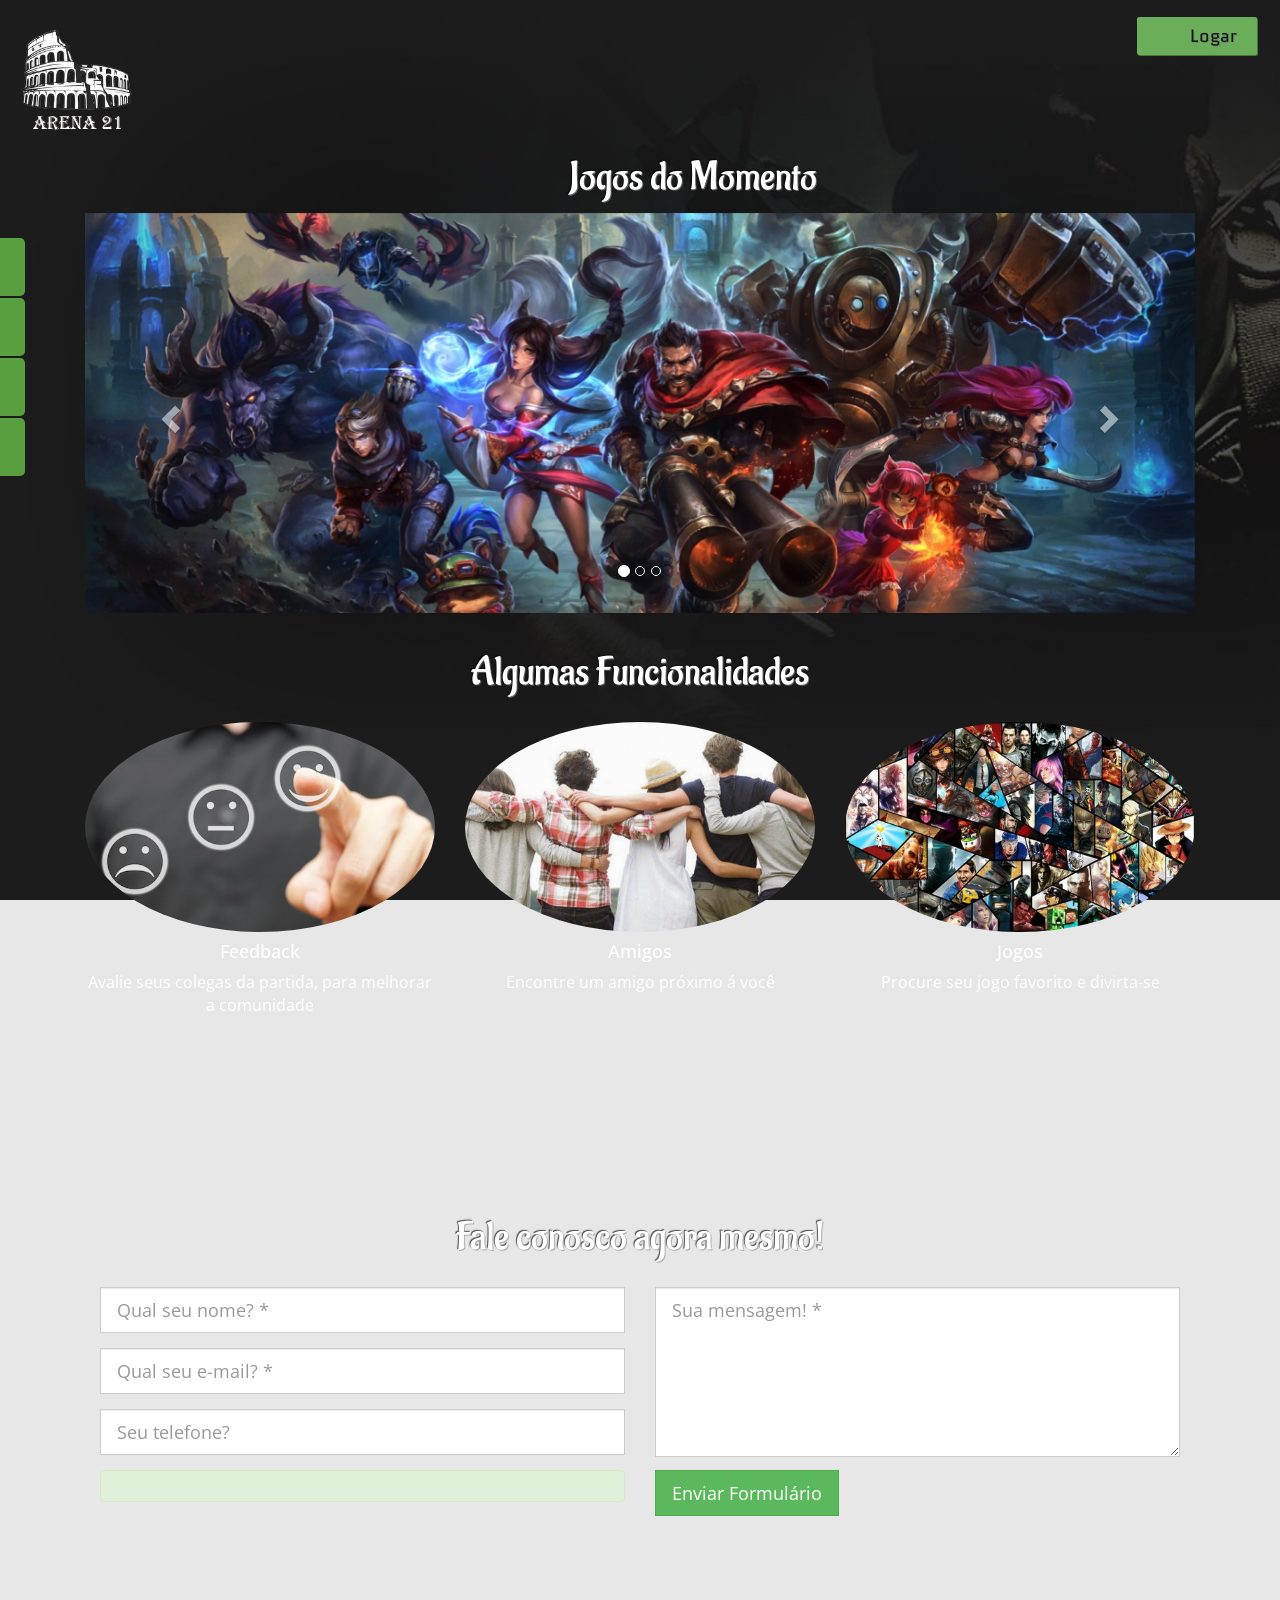
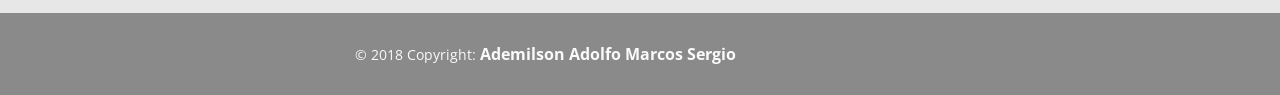
==== Arena 21/WebContent/index.html @ b0f51952 "add" ====
<!DOCTYPE html>
<html lang="pt-br">

<head>
    <meta charset="utf-8">
    <meta http-equiv="X-UA-Compatible" content="IE=edge">
    <meta name="viewport" content="width=device-width, initial-scale=1">
    <title>ARENA 21</title>
    <link href="css/bootstrap.min.css" rel="stylesheet">
    <link href="css/index.css" rel="stylesheet">
    <link href="css/padrao.css" rel="stylesheet">

</head>

<body>
    <div id="background"></div>
    <nav class="row navtop">
        <a href="index.html">
            <img src="imagens/logo/coliseu2.png" class="imgsite">
        </a>
        <div class="menu">

            <div class="btn">

                    <div class="botaologin" data-target="#login-modal" data-toggle="modal"><span>Logar </span></div>
                <link async href="http://fonts.googleapis.com/css?family=Quantico" data-generated="http://enjoycss.com" rel="stylesheet" type="text/css" />
                	
            </div>
        </div>

    </nav>
    
  <div class="col-md-1" id="menuLateral">
    <div id="sideLateral" class="sidenav">
  <a href="#" id="sobre" ><img src="imagens/icones/about.png" title="Sobre"></a>
  <a href="#" id="cadastro"  onclick="window.location.href='cadastro.html'" title="Cadastro"><img src="imagens/icones/cadastro.png"></a>
  <a href="#" id="salas"  onclick="window.location.href='salas.jsp'" title="Salas"><img src="imagens/icones/salas.png" ></a>
  <a href="#" id="forum"  onclick="window.location.href='forum.jsp'" title="Forum"><img src="imagens/icones/forum.png" ></a>
</div>
   </div>  
    <div class="texto">Jogos do Momento</div>
    <link async href="http://fonts.googleapis.com/css?family=Aladin" data-generated="http://enjoycss.com" rel="stylesheet" type="text/css" />
    <link async href="http://fonts.googleapis.com/css?family=Open%20Sans" data-generated="http://enjoycss.com" rel="stylesheet" type="text/css" />
    <div class="divslider">
        <div class="container" id="carousel">
            <div class="col-xs-12">
                <div id="sliderprincipal" class="carousel slide" data-ride="carousel">

                    <ol class="carousel-indicators">
                        <li data-target="#sliderprincipal" data-slide-to="0" class="active"></li>
                        <li data-target="#sliderprincipal" data-slide-to="1"></li>
                        <li data-target="#sliderprincipal" data-slide-to="2"></li>
                    </ol>

                    <div class="carousel-inner" role="listbox">
                        <div class="item active">
                            <img src="imagens/carousel/lol.jpg" alt="Imagem slider 1">
                        </div>
                        <div class="item">
                            <img src="imagens/carousel/fortnite.jpg" alt="Imagem slider 2">
                        </div>
                        <div class="item">
                            <img src="imagens/carousel/PUBG.png" alt="Imagem slider 3">
                        </div>
                    </div>

                    <a class="left carousel-control" href="#sliderprincipal" role="button" data-slide="prev">
                        <span class="glyphicon glyphicon-chevron-left"></span>
                        <span class="sr-only">Anterior</span>
                    </a>
                    <a class="right carousel-control" href="#sliderprincipal" role="button" data-slide="next">
                        <span class="glyphicon glyphicon-chevron-right"></span>
                        <span class="sr-only">Próximo</span>
                    </a>

                </div>
            </div>
        </div>
    </div>
    <section id="servicos">
        <div class="container">
            <div class="row">
                <div class="col-xs-12">
                    <div class="page-header" id="funcoes">
                        <div class="texto">Algumas Funcionalidades</div>
                        <link async href="http://fonts.googleapis.com/css?family=Aladin" data-generated="http://enjoycss.com" rel="stylesheet" type="text/css" />
                        <link async href="http://fonts.googleapis.com/css?family=Open%20Sans" data-generated="http://enjoycss.com" rel="stylesheet" type="text/css" />
                    </div>
                </div>
            </div>
            <div class="row">

                <div class="col-sm-4 col-md-4 servicos_item">
                    <div><img src="imagens/quemsomos/Ddfpf3LUQAE3Mo6.jpg" class="img-responsive img-circle" /></div>
                    <h4>Feedback</h4>
                    <p>Avalie seus colegas da partida, para melhorar a comunidade</p>
                </div>

                <div class="col-sm-4 col-md-4 servicos_item">
                    <div><img src="imagens/quemsomos/amigos-2b-3.jpg" class="img-responsive img-circle" /></div>
                    <h4>Amigos</h4>
                    <p>Encontre um amigo próximo á você</p>
                </div>

                <div class="col-sm-4 col-md-4 servicos_item">
                    <div><img src="imagens/quemsomos/jogos.jpg" class="img-responsive img-circle" /></div>
                    <h4>Jogos</h4>
                    <p>Procure seu jogo favorito e divirta-se</p>
                </div>

            </div>
        </div>
    </section>
    <!-- Contato -->
    <section id="contato">
        <div class="container">
            <div class="row">
                <div class="col-md-12">
                    <div class="page-header" id="faleconosco">
                        <div class="texto">Fale conosco agora mesmo!</div>
                        <link async href="http://fonts.googleapis.com/css?family=Aladin" data-generated="http://enjoycss.com" rel="stylesheet" type="text/css" />
                        <link async href="http://fonts.googleapis.com/css?family=Open%20Sans" data-generated="http://enjoycss.com" rel="stylesheet" type="text/css" />
                    </div>
                </div>
            </div>


            <div class="row contato">
                <div class="col-xs-12">

                    <form name="frmContato" id="formContato">
                        <div class="row">
                            <div class="col-md-6">

                                <div class="form-group">
                                    <input type="text" class="form-control input-lg" placeholder="Qual seu nome? *" required />
                                </div>

                                <div class="form-group">
                                    <input type="email" class="form-control input-lg" placeholder="Qual seu e-mail? *" required />
                                </div>

                                <div class="form-group">
                                    <input type="tel" class="form-control input-lg" placeholder="Seu telefone?" />
                                </div>

                            </div>
                            <div class="col-md-6">
                                <textarea class="form-control input-lg" placeholder="Sua mensagem! *" required></textarea>
                            </div>
                        </div>
                        <div class="row">
                            <div class="col-sm-6">
                                <div class="alert alert-success"></div>
                            </div>
                            <div class="col-sm-6">
                                <button type="submit" class="btn btn-success btn-lg">Enviar Formulário</button>
                            </div>
                        </div>
                    </form>

                </div>
            </div>
        </div>
    </section>
    <!-- Modal login -->
    <div class="modal fade" id="login-modal" tabindex="-1" role="dialog" aria-labelledby="myModalLabel" aria-hidden="true" style="display: none;">
        <div class="modal-dialog">
            <div class="modal-content">
                <div class="modal-header" align="center">
                    <img id="img_logo" src="imagens/logo/coliseu2.png" alt="ae">
                    <button type="button" class="close" data-dismiss="modal" aria-label="Close">
						<span class="glyphicon glyphicon-remove" aria-hidden="true"></span>
					</button>
                </div>

                <!-- Begin # DIV Form -->
                <div id="div-forms">

                    <!-- Begin # Login Form -->
                    <form id="login-form" action="poslogin.html">
                        <div class="modal-body">
                            <div id="div-login-msg">
                                <div id="icon-login-msg" class="glyphicon glyphicon-chevron-right"></div>
                                <span id="text-login-msg">Informe seu Login e Senha.</span>
                            </div>
                            <input id="login_username" class="form-control" type="text" placeholder="Login" required>
                            <input id="login_password" class="form-control" type="password" placeholder="Senha" required>
                            <div class="checkbox">
                                <label>
                                    <input type="checkbox">Manter conectado ?
                                </label>
                            </div>
                        </div>
                        <div class="modal-footer">
                            <div>
                                <button type="submit" class="btn btn-lg btn-block btnLogin">Logar </button>
                            </div>
                            <div>
                                <button id="login_lost_btn" type="button" class="btn btn-link" data-toggle="modal" data-target="#lost-form">Esqueceu a senha?</button>
                                <a onclick="window.location.href='cadastro.html'"><button id="login_register_btn" type="button" class="btn btn-link">Cadastre-se</button></a>

                            </div>
                        </div>
                    </form>
                    <!-- End # Login Form -->

                    <!-- Begin | Lost Password Form -->
                    <form id="lost-form" style="display:none;">
                        <div class="modal-body">
                            <div id="div-lost-msg">
                                <div id="icon-lost-msg" class="glyphicon glyphicon-chevron-right"></div>
                                <span id="text-lost-msg">Informe seu E-mail</span>
                            </div>
                            <input id="lost_email" class="form-control" type="text" placeholder="E-Mail" required>
                        </div>
                        <div class="modal-footer">
                            <div>
                                <button type="submit" class="btn btn-primary btn-lg btn-block">Enviar</button>

                            </div>
                        </div>
                    </form>
                    <!-- End | Lost Password Form -->

                    <!-- Begin | Register Form -->
                    <form id="register-form" style="display:none;">
                        <div class="modal-body">
                            <div id="div-register-msg">
                                <div id="icon-register-msg" class="glyphicon glyphicon-chevron-right"></div>
                                <span id="text-register-msg">Register an account.</span>
                            </div>
                            <input id="register_username" class="form-control" type="text" placeholder="Username (type ERROR for error effect)" required>
                            <input id="register_email" class="form-control" type="text" placeholder="E-Mail" required>
                            <input id="register_password" class="form-control" type="password" placeholder="Password" required>
                        </div>
                        <div class="modal-footer">
                            <div>
                                <button type="submit" class="btn btn-primary btn-lg btn-block">Register</button>
                            </div>
                            <div>
                                <button id="register_login_btn" type="button" class="btn btn-link">Log In</button>
                                <button id="register_lost_btn" type="button" class="btn btn-link">Lost Password?</button>
                            </div>
                        </div>
                    </form>
                    <!-- End | Register Form -->

                </div>
                <!-- End # DIV Form -->

            </div>
        </div>
    </div>
    <div>
    </div>
    <div>
        <footer>
            <div class="container">
                <div class="row">
                    <div class="col-sm-10">
                        <small>© 2018 Copyright:</small>
                        <strong>Ademilson 
                                Adolfo
                                Marcos
                                Sergio
                        </strong>
                    </div>

                </div>
            </div>
        </footer>
        <a href="javascript:" id="return-to-top"><i class="glyphicon glyphicon-chevron-up"></i></a>


        <!-- jQuery -->
        <script src="https://ajax.googleapis.com/ajax/libs/jquery/3.2.1/jquery.min.js"></script>
        <!-- Bootstrap JavaScript -->
        <script src="js/padrao.js"></script>
        <script src="js/bootstrap.min.js"></script>
        <script>
        $(document).ready(function() {
  $('a').click(function(event) {
    $('a').removeClass('selected');
    $(this).addClass('selected');
    event.preventDefault();
  })
});</script>
</body>
---- Arena 21/WebContent/css/index.css ----
/* -------------------------------- 

Primary style

-------------------------------- */

*,
*::after,
*::before {
    -webkit-box-sizing: border-box;
    -moz-box-sizing: border-box;
    box-sizing: border-box;
}

html {
    font-size: 62.5%;
}

html * {
    -webkit-font-smoothing: antialiased;
    -moz-osx-font-smoothing: grayscale;
}

body {
    font-size: 1.6rem;
    font-family: "Open Sans", sans-serif;
    color: #331d35;
    background-color: #e7e7e7;
}

a {
    color: #41307c;
    text-decoration: none;
}



.menu {
    background-color: transparent;
    border-radius: 10%;
    margin: 10px;
    float: right;
    position: static;
    opacity: 0.7;
}
.botaologin {
    display: inline-block;
    -webkit-box-sizing: content-box;
    -moz-box-sizing: content-box;
    box-sizing: content-box;
    cursor: pointer;
    padding: 6px 20px 6px 53px;
    border: none;
    -webkit-border-radius: 2px;
    border-radius: 2px;
    font: normal 18px/normal "Quantico", Helvetica, sans-serif;
    color: rgba(0, 0, 0, 0.9);
    -o-text-overflow: clip;
    text-overflow: clip;
    background: url("http://enjoycss.com/bg-img/custom/93390-1g1zr84.6pqe.png"), rgba(140, 237, 116, 1);
    background-repeat: no-repeat;
    background-position: 14px 50%;
    -webkit-background-origin: padding-box;
    background-origin: padding-box;
    -webkit-background-clip: border-box;
    background-clip: border-box;
    -webkit-background-size: 24px auto;
    background-size: 24px auto;
    -webkit-box-shadow: 1px 1px 0 0 #599f3f;
    box-shadow: 1px 1px 0 0 #599f3f;
    text-shadow: 1px 1px 0 rgba(168, 168, 168, 0.66);
    -webkit-transition: all 300ms cubic-bezier(0.42, 0, 0.58, 1);
    -moz-transition: all 300ms cubic-bezier(0.42, 0, 0.58, 1);
    -o-transition: all 300ms cubic-bezier(0.42, 0, 0.58, 1);
    transition: all 300ms cubic-bezier(0.42, 0, 0.58, 1);
  }
  #sideLateral a {
    position: absolute;
    left: -75px;
    transition: 0.3s;
    padding: 15px;
    width: 100px;
    text-decoration: none;
    font-size: 20px;
    color: white;
    border-radius: 0 5px 5px 0;
}
#sideLateral a:hover {
    left: 0;
}
#sobre {
    top: 80px;
    background-color: #599f3f;
}
#cadastro{
    top: 140px;
    background-color: #599f3f;
}
#menuLateral img{
   margin-left: 15px;
}
#salas {
    top: 200px;
    background-color: #599f3f;
}
#forum{
	top:260px;
	background-color: #599f3f;
}
  .botaologin span {
    cursor: pointer;
    display: inline-block;
    position: relative;
    transition: 0.5s;
  }
  
  .botaologin span:after {
    content: '\00bb';
    position: absolute;
    opacity: 0;
    top: 0;
    right: -20px;
    transition: 0.5s;
  }
  
  .botaologin:hover span {
    padding-right: 25px;
  }
  
  .botaologin:hover span:after {
    opacity: 1;
    right: 0;
  }

.divslider {
    padding-top: 15px;
    padding-bottom: 0px;
    background-color: transparent;
}

.carousel-inner {
    height: 400px;
}

section {
    padding-top: 25px;
    padding-bottom: 15px;
    min-height: 60vh;
}

.texto {
    -webkit-box-sizing: content-box;
    -moz-box-sizing: content-box;
    box-sizing: content-box;
    border: none;
    font: normal 40px/1 "Aladin", Helvetica, sans-serif;
    color: rgba(255, 255, 255, 1);
    text-align: center;
    text-transform: normal;
    -o-text-overflow: clip;
    text-overflow: clip;
    white-space: pre;
    text-shadow: 1px 1px 0 rgba(140, 140, 140, 0.6), -1px -1px 1px rgba(0, 0, 0, 0.67);
}

#servicos {
    padding: 0px;
    text-align: center;
    color: white;
}

#funcoes {
    border: none;
}

#login-modal .modal-dialog {
    width: 350px;
}

#login-modal input[type=text],
input[type=password] {
    margin-top: 10px;
}

#div-login-msg,
#div-lost-msg,
#div-register-msg {
    border: 1px solid #dadfe1;
    height: 30px;
    line-height: 28px;
    transition: all ease-in-out 500ms;
}

#div-login-msg.success,
#div-lost-msg.success,
#div-register-msg.success {
    border: 1px solid #68c3a3;
    background-color: #c8f7c5;
}

#div-login-msg.error,
#div-lost-msg.error,
#div-register-msg.error {
    border: 1px solid #eb575b;
    background-color: #ffcad1;
}

#icon-login-msg,
#icon-lost-msg,
#icon-register-msg {
    width: 30px;
    float: left;
    line-height: 28px;
    text-align: center;
    background-color: #dadfe1;
    margin-right: 5px;
    transition: all ease-in-out 500ms;
}

#icon-login-msg.success,
#icon-lost-msg.success,
#icon-register-msg.success {
    background-color: #68c3a3 !important;
}

#icon-login-msg.error,
#icon-lost-msg.error,
#icon-register-msg.error {
    background-color: #eb575b !important;
}

.modal-backdrop.in {
    filter: alpha(opacity=50);
    opacity: .8;
}

.modal-content {
    background-color: transparent;
    border: none;
    border-radius: 0px;
    outline: 0;
}

.modal-header {
    background-color: transparent;
    min-height: 16.43px;
    padding: 15px 15px 15px 15px;
    border-bottom: 0px;
}

.modal-body {
    color: white;
    position: relative;
    padding: 5px 15px 5px 15px;
}

.modal-footer {
    padding: 15px 15px 15px 15px;
    text-align: left;
    border-top: 0px;
}

.checkbox {
    margin-bottom: 0px;
}

.btn {
    border-radius: 0px;
}

.btn:focus,
.btn:active:focus,
.btn.active:focus,
.btn.focus,
.btn:active.focus,
.btn.active.focus {
    outline: none;
}

.btn-lg,
.btn-group-lg>.btn {
    border-radius: 0px;
}

.btn-link {
    padding: 5px 10px 0px 0px;
    color: #95a5a6;
}

.btn-link:hover,
.btn-link:focus {
    color: #2c3e50;
    text-decoration: none;
}

.glyphicon {
    top: 740px;
}

.form-control {
    border-radius: 0px;
}

.btnLogin {
    text-align: center;
    color: black;
    font-size: 23px;
    font-weight: 700;
    background: linear-gradient(to bottom, #a90329 0%, #8f0222 44%, #6d0019 100%);
}

section#contato {
    min-height: 50vh;
}

.contato textarea {
    height: 170px;
}

.contato .aviso {
    padding: 15px;
}
#faleconosco{
    border: none;
}
---- Arena 21/WebContent/css/padrao.css ----
#background {
    position: fixed;
    width: 100%;
    height: 100%;
    background-image: url(../imagens/fundo/original.jpg);
    background-repeat: repeat-y;
    background-size: cover;
    z-index: -1;
}

html {
    height: 100%
}
.row{
    margin-left: 0px !important;
    margin-right: 0px !important;
}

footer {
    margin-top: 10px;
    padding-top: 30px;
    padding-bottom: 30px;
    width: 100%;
    background-color: rgba(0, 0, 0, 0.5);
    opacity: 0.8;
    color: white;
    text-align: center;
}

#return-to-top {
    position: fixed;
    bottom: 20px;
    right: 20px;
    background: rgb(0, 0, 0);
    background: rgba(0, 0, 0, 0.7);
    width: 50px;
    height: 50px;
    display: block;
    text-decoration: none;
    -webkit-border-radius: 35px;
    -moz-border-radius: 35px;
    border-radius: 35px;
    display: none;
    -webkit-transition: all 0.3s linear;
    -moz-transition: all 0.3s ease;
    -ms-transition: all 0.3s ease;
    -o-transition: all 0.3s ease;
    transition: all 0.3s ease;
}

#return-to-top i {
    color: #fff;
    margin: 0;
    position: relative;
    left: 16px;
    top: 13px;
    font-size: 19px;
    -webkit-transition: all 0.3s ease;
    -moz-transition: all 0.3s ease;
    -ms-transition: all 0.3s ease;
    -o-transition: all 0.3s ease;
    transition: all 0.3s ease;
}

#return-to-top:hover {
    background: rgba(0, 0, 0, 0.9);
}

#return-to-top:hover i {
    color: #fff;
    top: 5px;
}

.imgsite {
    max-width: 150px;
}
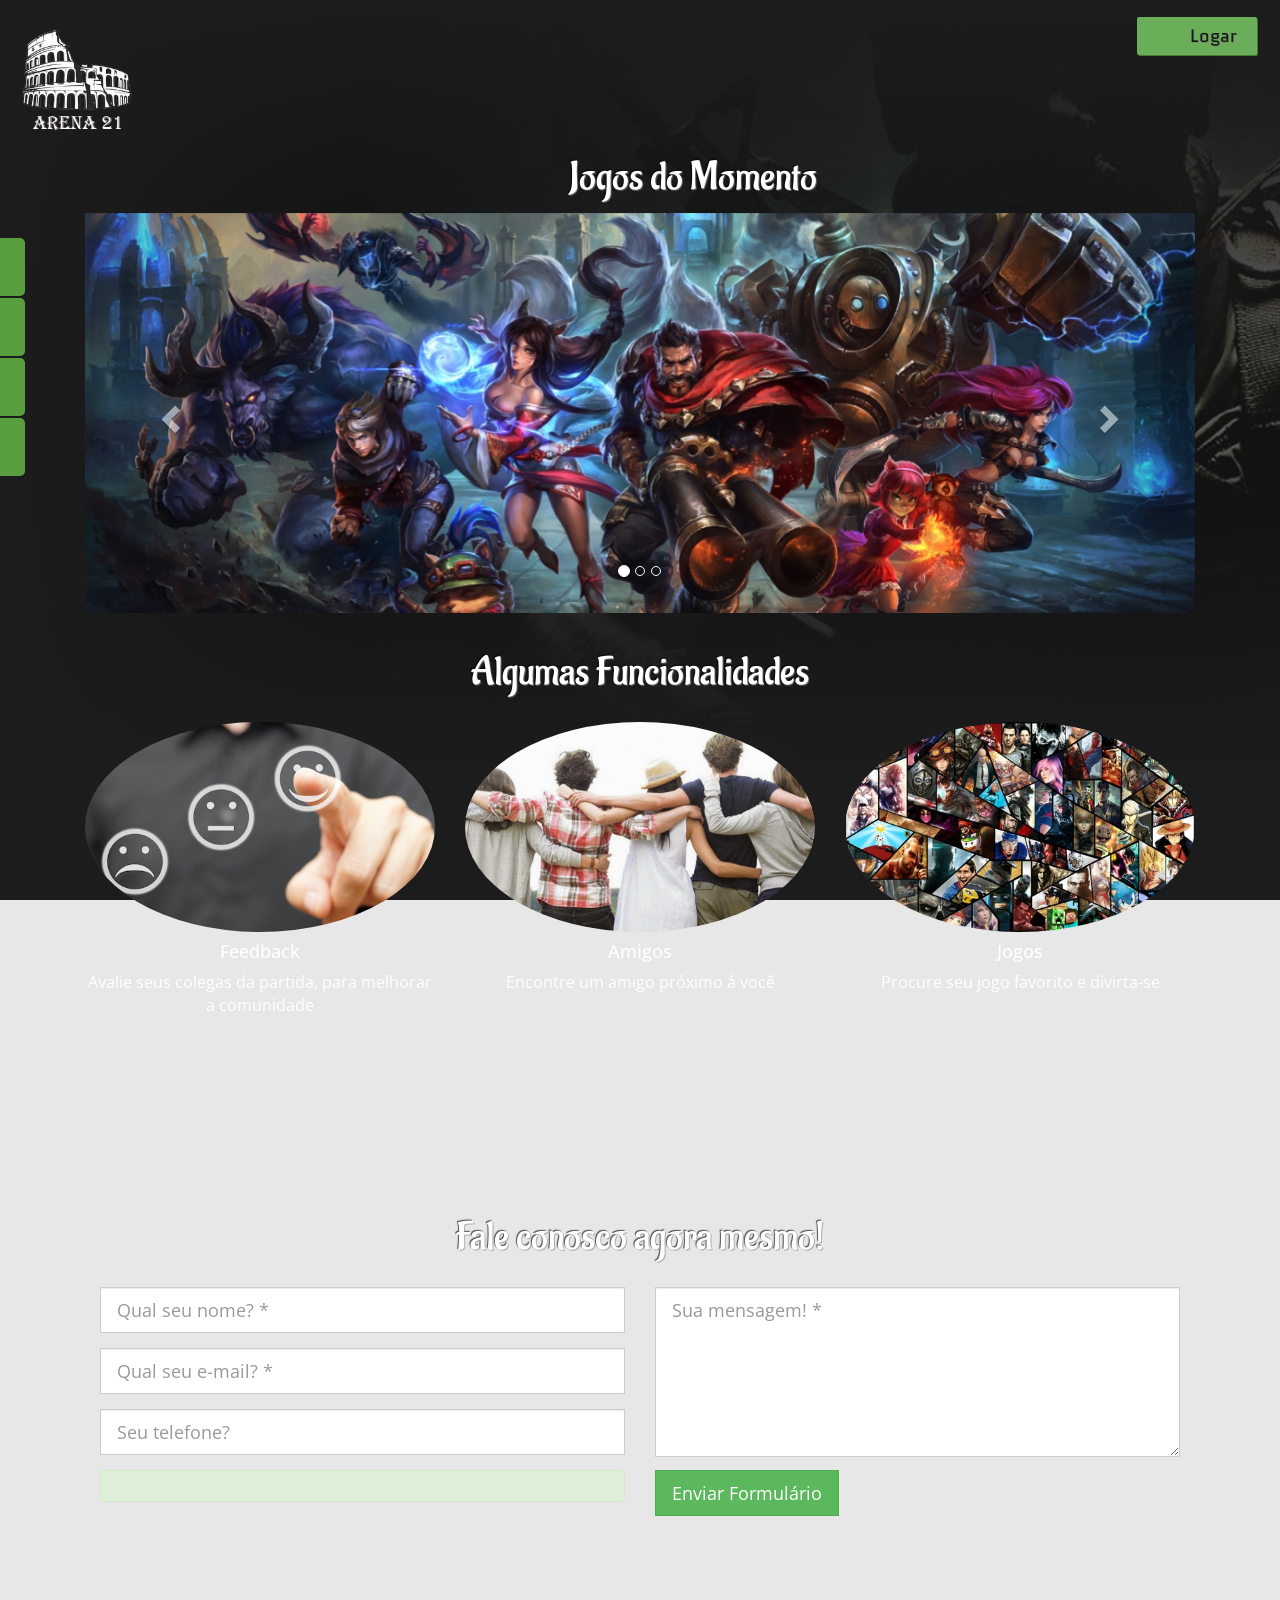
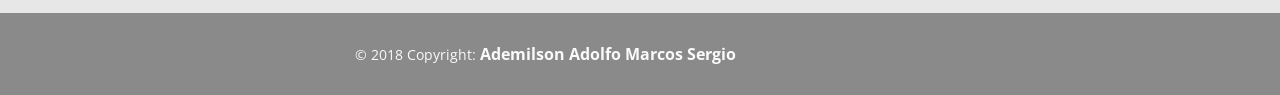
==== commit 3a6b2956: "gagaga" ====
--- a/Arena 21/WebContent/index.html
+++ b/Arena 21/WebContent/index.html
@@ -178,14 +178,14 @@
                 <div id="div-forms">
 
                     <!-- Begin # Login Form -->
-                    <form id="login-form" action="poslogin.html">
+                    <form id="login-form" action="check.jsp" method="post">
                         <div class="modal-body">
                             <div id="div-login-msg">
                                 <div id="icon-login-msg" class="glyphicon glyphicon-chevron-right"></div>
                                 <span id="text-login-msg">Informe seu Login e Senha.</span>
                             </div>
-                            <input id="login_username" class="form-control" type="text" placeholder="Login" required>
-                            <input id="login_password" class="form-control" type="password" placeholder="Senha" required>
+                            <input id="login_username" class="form-control"  type="text" name="login" placeholder="Login" required>
+                            <input id="login_password" class="form-control" type="password" name="pass"  placeholder="Senha" required>
                             <div class="checkbox">
                                 <label>
                                     <input type="checkbox">Manter conectado ?
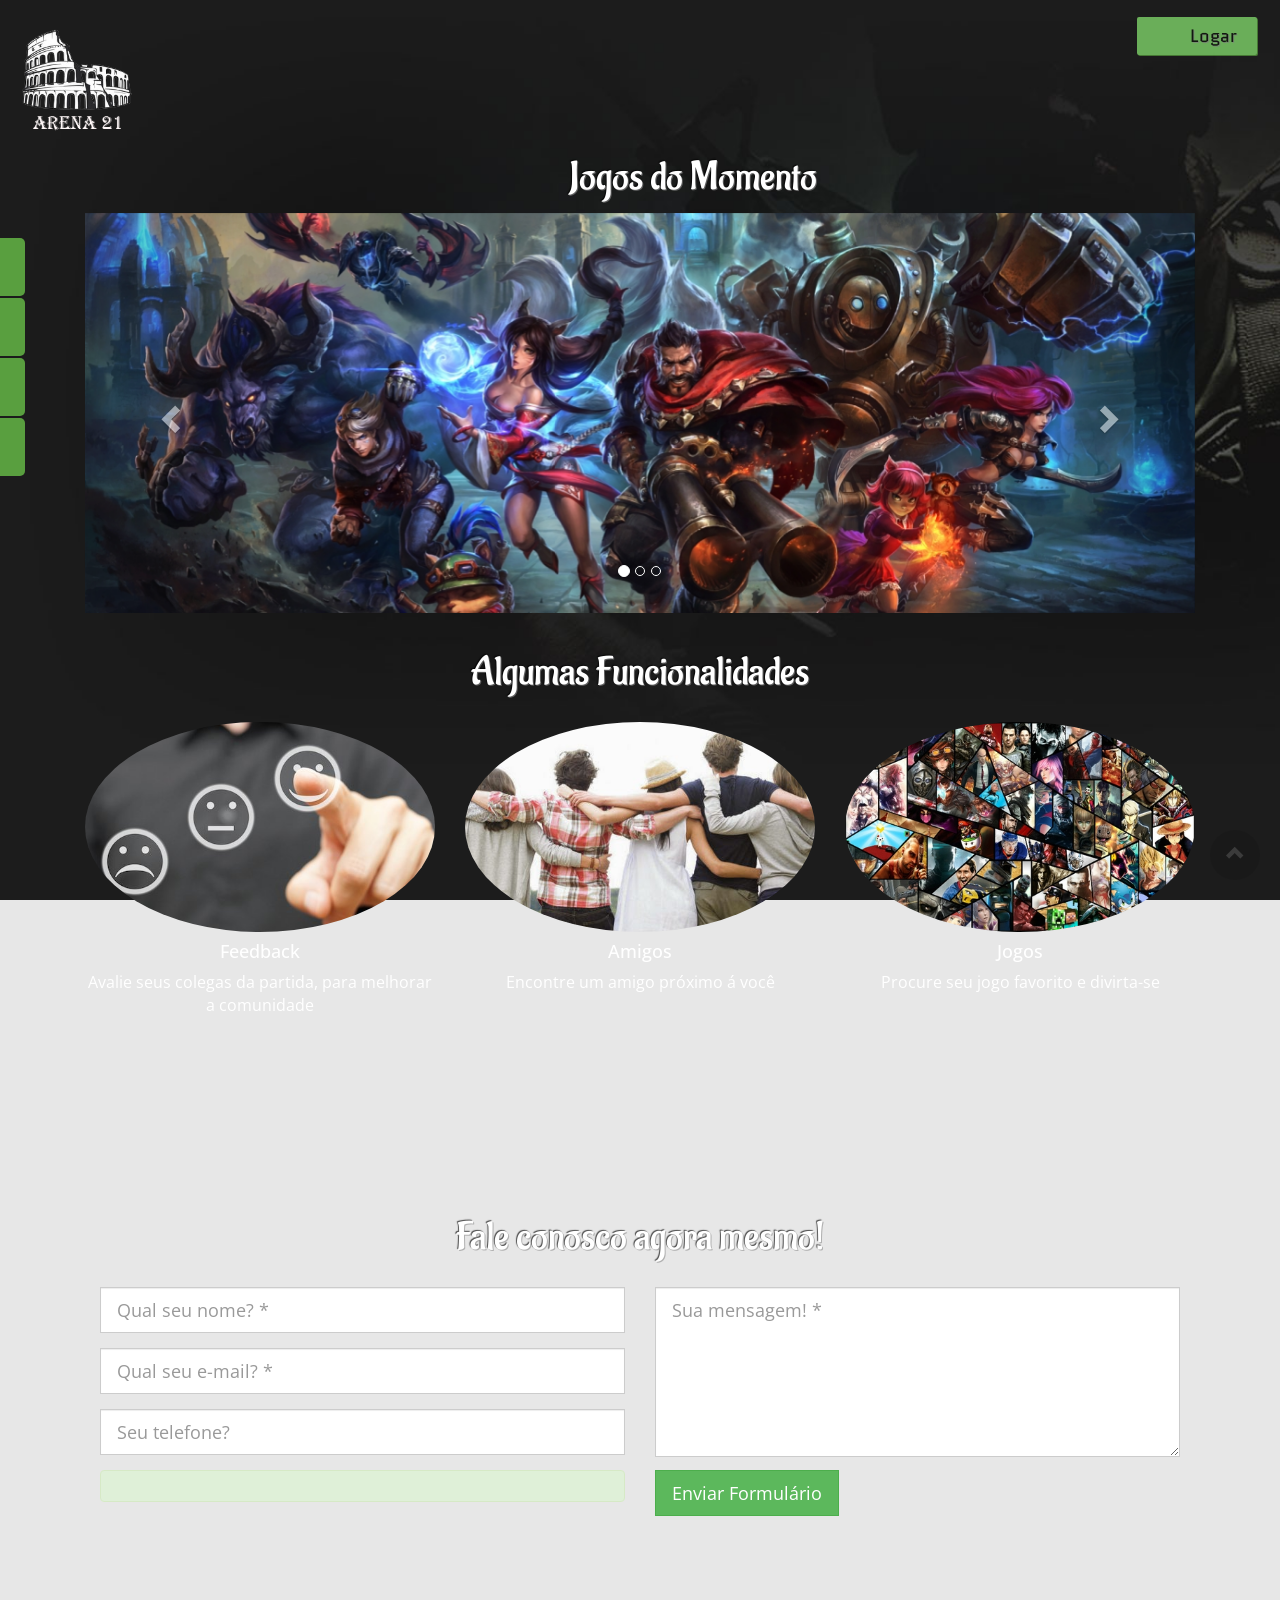
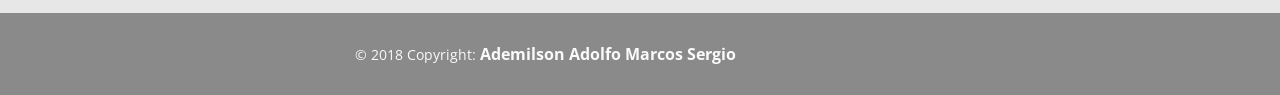
==== commit d0017676: "login" ====
--- a/Arena 21/WebContent/index.html
+++ b/Arena 21/WebContent/index.html
@@ -254,7 +254,7 @@
     </div>
     <div>
     </div>
-    <div>
+
         <footer>
             <div class="container">
                 <div class="row">
